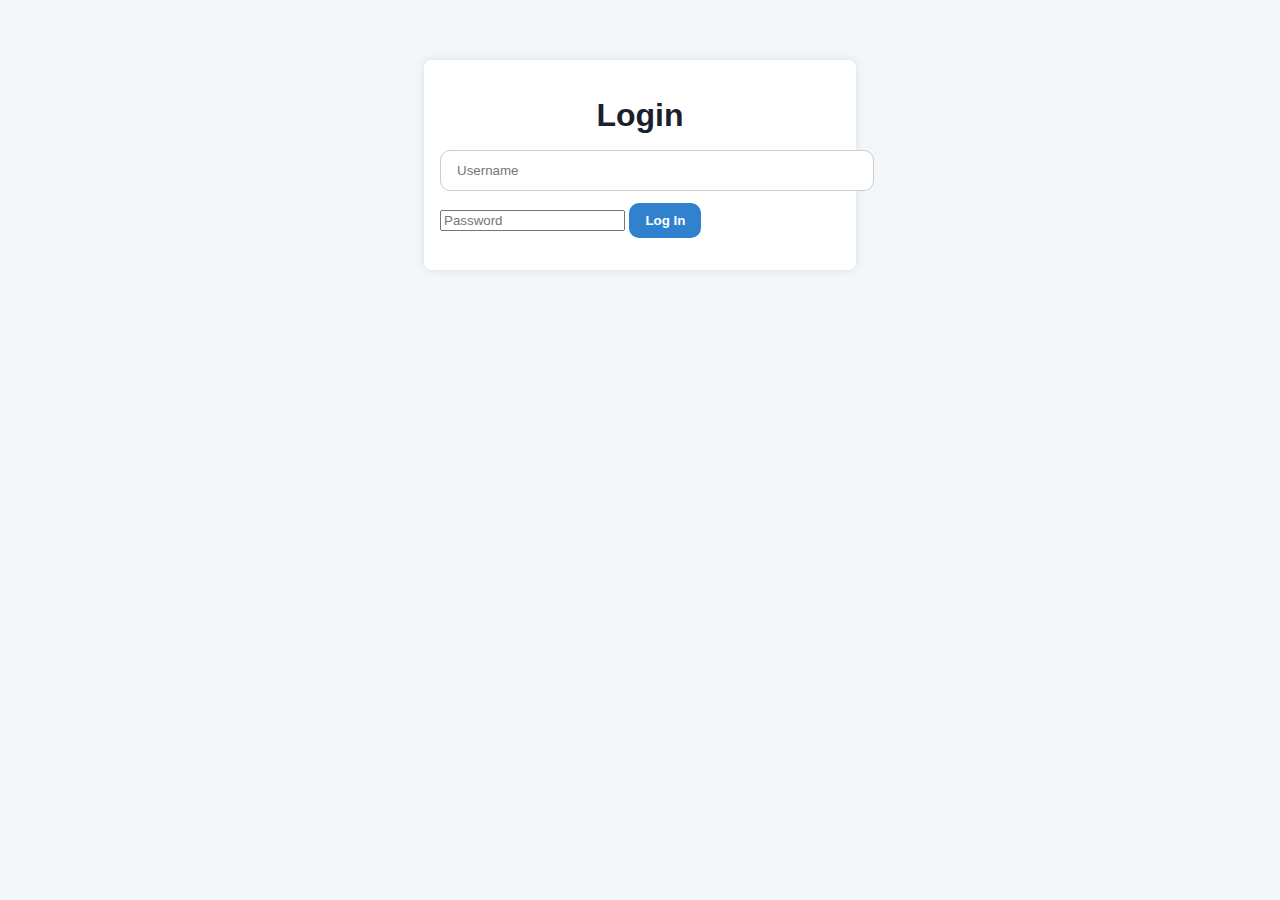
==== client/public/login.html @ 936915cf "added visualization of lists of data from the rest api" ====
<!DOCTYPE html>
<html lang="en">
<head>
  <meta charset="UTF-8" />
  <meta name="viewport" content="width=device-width, initial-scale=1.0"/>
  <title>Login - Task Manager</title>
  <link rel="stylesheet" href="styles.css" />
</head>
<body>
  <main style="max-width: 400px; margin: 2rem auto; padding: 1rem; background: #fff; border-radius: 8px; box-shadow: 0 0 10px rgba(0,0,0,0.1);">
    <h1 style="text-align: center; margin-bottom: 1rem;">Login</h1>

    <form id="login-form">
      <input type="text" id="username" placeholder="Username" required />
      <input type="password" id="password" placeholder="Password" required />
      <button type="submit">Log In</button>
    </form>

    <p id="login-error" style="color: red; margin-top: 1rem; text-align: center;"></p>
  </main>

  <script>
    document.getElementById('login-form').addEventListener('submit', async (e) => {
      e.preventDefault();

      const username = document.getElementById('username').value.trim();
      const password = document.getElementById('password').value.trim();

      try {
        const response = await fetch('/api/login', {
          method: 'POST',
          headers: { 'Content-Type': 'application/json' },
          body: JSON.stringify({ username, password })
        });

        const data = await response.json();

        if (!response.ok) {
          throw new Error(data.error || 'Login failed');
        }

        // ✅ Store JWTs
        localStorage.setItem('accessToken', data.accessToken);
        localStorage.setItem('refreshToken', data.refreshToken);

        // ✅ Redirect to main app (index.html)
        window.location.href = '/index.html';
      } catch (err) {
        document.getElementById('login-error').textContent = err.message;
        console.error('Login error:', err);
      }
    });
  </script>
</body>
</html>
---- client/public/styles.css ----
:root {
  --bg-light: #f4f7fa;
  --bg-dark: #1a202c;
  --text-light: #1a202c;
  --text-dark: #e2e8f0;
  --accent: #3182ce;
  --accent-hover: #2b6cb0;
  --card-bg-light: rgba(255, 255, 255, 0.6);
  --card-bg-dark: rgba(255, 255, 255, 0.1);
  --shadow: 0 8px 32px rgba(0, 0, 0, 0.1);
}

body {
  font-family: 'Segoe UI', sans-serif;
  background: var(--bg-light);
  color: var(--text-light);
  transition: background 0.3s, color 0.3s;
  padding: 20px;
}

body.dark-mode {
  background: var(--bg-dark);
  color: var(--text-dark);
}

header {
  display: flex;
  justify-content: space-between;
  align-items: center;
  background: var(--card-bg-light);
  backdrop-filter: blur(10px);
  border-radius: 16px;
  box-shadow: var(--shadow);
  padding: 16px 24px;
  margin-bottom: 20px;
  transition: background 0.3s;
}
body.dark-mode header {
  background: var(--card-bg-dark);
}

button {
  padding: 10px 16px;
  border: none;
  border-radius: 10px;
  background: var(--accent);
  color: white;
  font-weight: bold;
  cursor: pointer;
  transition: background 0.3s;
}
button:hover {
  background: var(--accent-hover);
}

input[type="text"], select {
  width: 100%;
  max-width: 600px;
  padding: 12px 16px;
  margin: 12px auto;
  display: block;
  border-radius: 10px;
  border: 1px solid #ccc;
  transition: border 0.3s;
}
input:focus {
  border-color: var(--accent);
}

#task-list {
  max-width: 600px;
  margin: 20px auto;
}
#task-list li {
  background: var(--card-bg-light);
  backdrop-filter: blur(8px);
  border-radius: 10px;
  padding: 12px 16px;
  margin-bottom: 10px;
  box-shadow: var(--shadow);
  transition: background 0.3s;
}
body.dark-mode #task-list li {
  background: var(--card-bg-dark);
}

img {
  display: block;
  margin: 24px auto;
  border-radius: 16px;
  box-shadow: var(--shadow);
}

#data-view-modes {
  text-align: center;
  margin: 16px 0;
}
.data-card, .data-table, .data-list {
  background: var(--card-bg-light);
  border-radius: 10px;
  box-shadow: var(--shadow);
  padding: 12px;
  margin: 10px auto;
  max-width: 800px;
  transition: background 0.3s;
}
body.dark-mode .data-card,
body.dark-mode .data-list,
body.dark-mode .data-table {
  background: var(--card-bg-dark);
}

.data-card {
  display: flex;
  flex-direction: column;
  gap: 4px;
  border-left: 4px solid var(--accent);
}

.data-table table {
  width: 100%;
  border-collapse: collapse;
}
.data-table th, .data-table td {
  padding: 8px;
  border-bottom: 1px solid #ccc;
}
.data-table th {
  background: #e2e8f0;
  font-weight: bold;
}

.data-list pre {
  white-space: pre-wrap;
  word-break: break-word;
}

#mode-toggle {
  float: right;
  margin-left: auto;
  cursor: pointer;
  background: transparent;
  border: 1px solid var(--accent);
  padding: 6px 12px;
  border-radius: 8px;
  color: var(--accent);
}

.data-table {
  overflow-x: auto;
  margin: 20px auto;
  max-width: 100%;
  border-radius: 12px;
  background: var(--card-bg-light);
  backdrop-filter: blur(6px);
  box-shadow: var(--shadow);
  padding: 16px;
  transition: background 0.3s;
}

body.dark-mode .data-table {
  background: var(--card-bg-dark);
}

.data-table table {
  width: 100%;
  border-collapse: collapse;
  min-width: 600px;
}

.data-table th,
.data-table td {
  padding: 10px 14px;
  border-bottom: 1px solid #ccc;
  text-align: left;
}

.data-table th {
  background-color: rgba(0, 0, 0, 0.05);
  font-weight: bold;
}

body.dark-mode .data-table th {
  background-color: rgba(255, 255, 255, 0.05);
}

.data-table tr:hover {
  background-color: rgba(0, 0, 0, 0.03);
}

body.dark-mode .data-table tr:hover {
  background-color: rgba(255, 255, 255, 0.05);
}

#data-controls {
  display: flex;
  flex-direction: row;
  justify-content: center;
  align-items: center;
  gap: 12px;
  margin: 20px auto;
  flex-wrap: nowrap;
  overflow-x: auto;
}

#data-controls select,
#data-controls button {
  padding: 10px 14px;
  border-radius: 8px;
  border: 1px solid #ccc;
  font-size: 1rem;
  background-color: white;
  min-width: 180px;
  transition: all 0.2s ease;
  flex-shrink: 0;
}

#data-controls button {
  min-width: 120px;
  color: black;
}

body.dark-mode #data-controls select,
body.dark-mode #data-controls button {
  background-color: #2d3748;
  color: #e2e8f0;
  border-color: #4a5568;
}
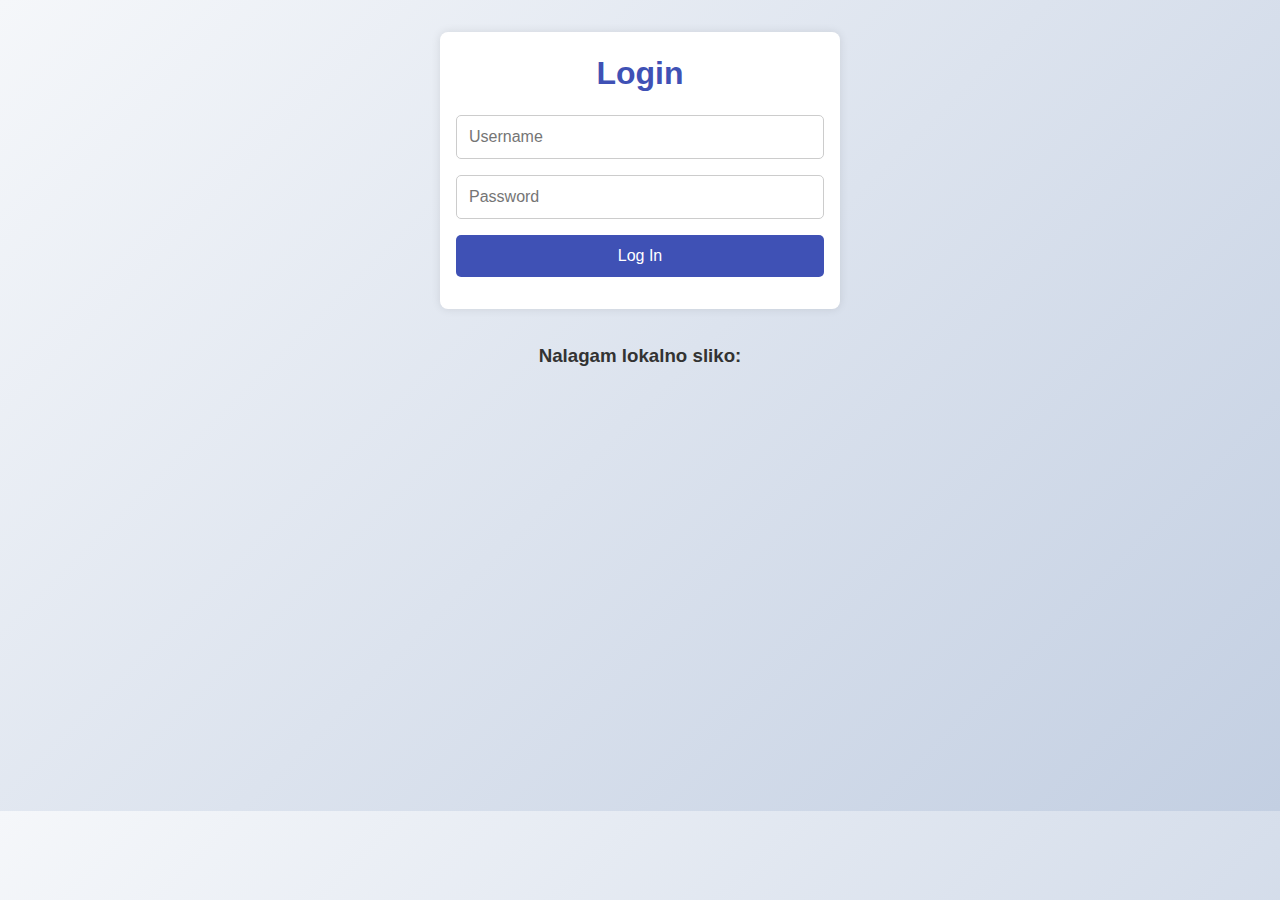
==== commit 48257321: "PWA done" ====
--- a/client/public/login.html
+++ b/client/public/login.html
@@ -4,46 +4,119 @@
   <meta charset="UTF-8" />
   <meta name="viewport" content="width=device-width, initial-scale=1.0"/>
   <title>Login - Task Manager</title>
-  <link rel="stylesheet" href="styles.css" />
+  <link rel="stylesheet" href="login.css" />
+  <style>
+    /* Basic style for lazy loaded images */
+    img.lazy {
+      opacity: 0;
+      transition: opacity 0.3s ease-in-out;
+    }
+    img.lazy.loaded {
+      opacity: 1;
+    }
+    
+    /* Optional styling for the login container */
+    main {
+      max-width: 400px;
+      margin: 2rem auto;
+      padding: 1rem;
+      background: #fff;
+      border-radius: 8px;
+      box-shadow: 0 0 10px rgba(0,0,0,0.1);
+    }
+    main h1 {
+      text-align: center;
+      margin-bottom: 1rem;
+    }
+    #login-error {
+      color: red;
+      margin-top: 1rem;
+      text-align: center;
+    }
+  </style>
 </head>
 <body>
-  <main style="max-width: 400px; margin: 2rem auto; padding: 1rem; background: #fff; border-radius: 8px; box-shadow: 0 0 10px rgba(0,0,0,0.1);">
-    <h1 style="text-align: center; margin-bottom: 1rem;">Login</h1>
-
+  <main>
+    <h1>Login</h1>
     <form id="login-form">
       <input type="text" id="username" placeholder="Username" required />
       <input type="password" id="password" placeholder="Password" required />
       <button type="submit">Log In</button>
     </form>
-
-    <p id="login-error" style="color: red; margin-top: 1rem; text-align: center;"></p>
+    <p id="login-error"></p>
   </main>
 
+  <div style="text-align: center; margin: 2rem 0;">
+    <h3>Nalagam lokalno sliko:</h3>
+    <img class="lazy" data-src="/images/image.png" alt="Lokalna slika" width="600" height="400" />
+  </div>
+
   <script>
+    // Function to initialize lazy loading using IntersectionObserver.
+    function initLazyLoading() {
+      const lazyImages = document.querySelectorAll('img.lazy');
+      console.log('[LazyLoad] Found', lazyImages.length, 'lazy images');
+      
+      if ('IntersectionObserver' in window) {
+        const imageObserver = new IntersectionObserver((entries, observer) => {
+          entries.forEach(entry => {
+            if (entry.isIntersecting) {
+              const img = entry.target;
+              const src = img.dataset.src;
+              console.log('[LazyLoad] Loading image:', src);
+              if (src) {
+                img.src = src;
+                img.addEventListener('load', () => {
+                  img.classList.add('loaded');
+                  console.log('[LazyLoad] Image loaded:', src);
+                });
+                img.addEventListener('error', () => {
+                  img.src = 'https://via.placeholder.com/600x400?text=Napaka+pri+sliki';
+                  img.classList.add('loaded');
+                  console.warn('[LazyLoad] Failed to load:', src);
+                });
+                observer.unobserve(img);
+              }
+            }
+          });
+        });
+        lazyImages.forEach(img => {
+          imageObserver.observe(img);
+        });
+      } else {
+        console.warn('[LazyLoad] IntersectionObserver not supported. Loading all images.');
+        lazyImages.forEach(img => {
+          const src = img.dataset.src;
+          if (src) {
+            img.src = src;
+            img.classList.add('loaded');
+          }
+        });
+      }
+    }
+
+    // Initialize lazy loading on DOM content loaded.
+    document.addEventListener("DOMContentLoaded", initLazyLoading);
+
+    // Login form handling.
     document.getElementById('login-form').addEventListener('submit', async (e) => {
       e.preventDefault();
-
       const username = document.getElementById('username').value.trim();
       const password = document.getElementById('password').value.trim();
-
       try {
         const response = await fetch('/api/login', {
           method: 'POST',
           headers: { 'Content-Type': 'application/json' },
           body: JSON.stringify({ username, password })
         });
-
         const data = await response.json();
-
         if (!response.ok) {
           throw new Error(data.error || 'Login failed');
         }
-
-        // ✅ Store JWTs
+        // Store JWT tokens
         localStorage.setItem('accessToken', data.accessToken);
         localStorage.setItem('refreshToken', data.refreshToken);
-
-        // ✅ Redirect to main app (index.html)
+        // Redirect to main app
         window.location.href = '/index.html';
       } catch (err) {
         document.getElementById('login-error').textContent = err.message;
@@ -52,4 +125,4 @@
     });
   </script>
 </body>
-</html>+</html>
--- a/client/public/login.css
+++ b/client/public/login.css
@@ -0,0 +1,101 @@
+/* ----- Reset some default browser styles ----- */
+* {
+    box-sizing: border-box;
+    margin: 0;
+    padding: 0;
+  }
+  
+  /* ----- Body & Background ----- */
+  body {
+    font-family: 'Helvetica Neue', Helvetica, Arial, sans-serif;
+    background: linear-gradient(135deg, #f5f7fa 0%, #c3cfe2 100%);
+    color: #333;
+    line-height: 1.6;
+  }
+  
+  /* ----- Container ----- */
+  main {
+    max-width: 400px;
+    margin: 4rem auto;
+    padding: 2rem;
+    background: #ffffff;
+    border-radius: 10px;
+    box-shadow: 0 4px 15px rgba(0, 0, 0, 0.15);
+    text-align: center;
+  }
+  
+  /* ----- Heading ----- */
+  main h1 {
+    font-size: 2rem;
+    margin-bottom: 1.5rem;
+    color: #3f51b5;
+  }
+  
+  /* ----- Form Styles ----- */
+  form {
+    display: flex;
+    flex-direction: column;
+    gap: 1rem;
+  }
+  
+  input[type="text"],
+  input[type="password"] {
+    padding: 0.75rem;
+    border: 1px solid #ccc;
+    border-radius: 5px;
+    font-size: 1rem;
+    transition: border-color 0.3s ease;
+  }
+  
+  input[type="text"]:focus,
+  input[type="password"]:focus {
+    outline: none;
+    border-color: #3f51b5;
+  }
+  
+  button[type="submit"] {
+    padding: 0.75rem;
+    background: #3f51b5;
+    border: none;
+    color: #fff;
+    font-size: 1rem;
+    border-radius: 5px;
+    cursor: pointer;
+    transition: background 0.3s ease;
+  }
+  
+  button[type="submit"]:hover {
+    background: #303f9f;
+  }
+  
+  /* ----- Error Message ----- */
+  #login-error {
+    color: #d32f2f;
+    margin-top: 1rem;
+    font-size: 0.9rem;
+  }
+  
+  /* ----- Lazy-loaded Image Styles ----- */
+  img.lazy {
+    opacity: 0;
+    transition: opacity 0.3s ease-in-out;
+    border-radius: 5px;
+    max-width: 100%;
+  }
+  
+  img.lazy.loaded {
+    opacity: 1;
+  }
+  
+  /* ----- Additional Container for Image ----- */
+  .image-container {
+    text-align: center;
+    margin: 2rem auto;
+  }
+  
+  .image-container h3 {
+    font-size: 1.25rem;
+    margin-bottom: 1rem;
+    color: #3f51b5;
+  }
+  